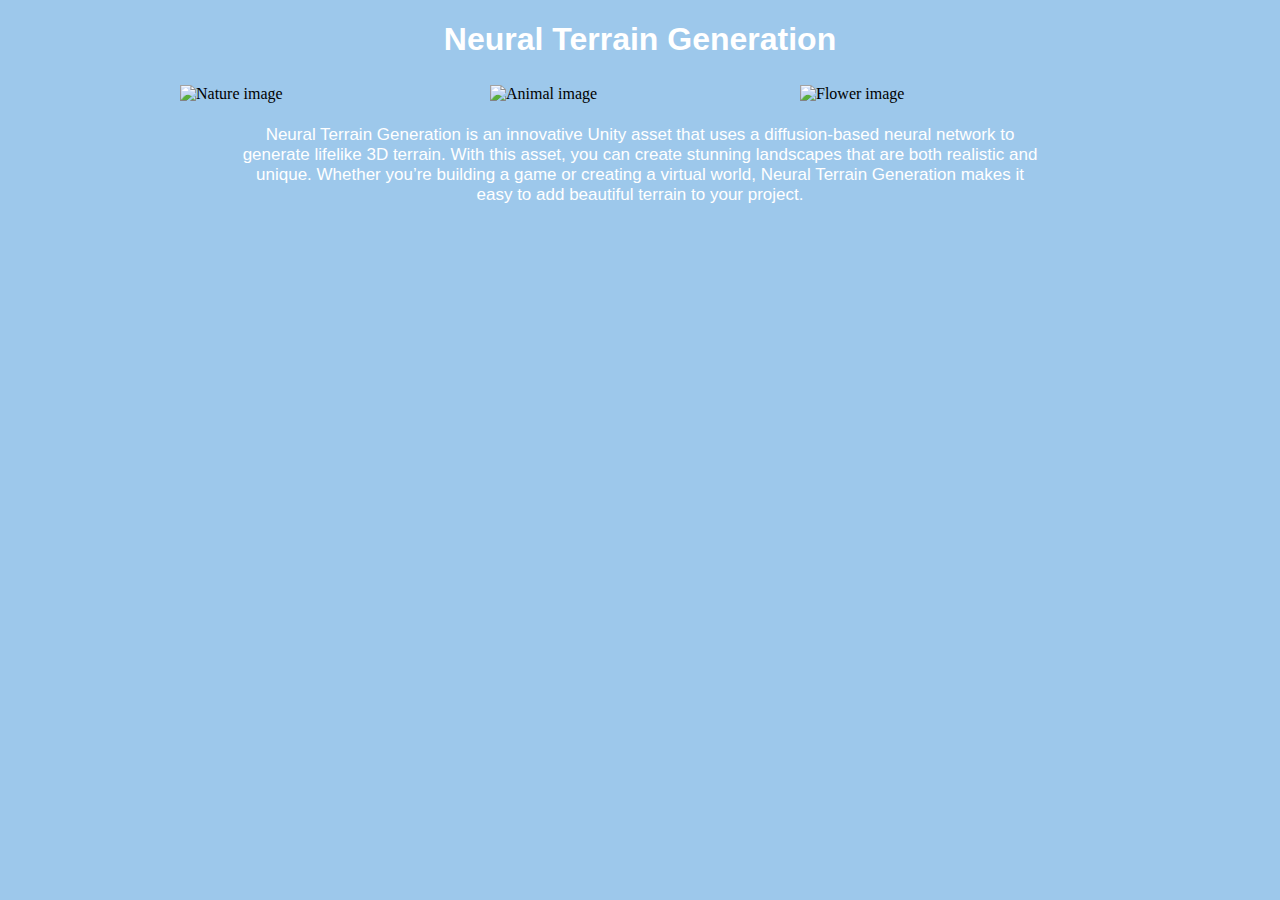
==== index.html @ 0c51635f "Start of homepage." ====
<!DOCTYPE html>
<html lang="en">
<head>
    <style>
    body {
        background-color: rgb(157, 200, 235);
    }

    h1 {
        color: rgb(255, 255, 255);
        text-align: center;
        font-family: Arial, Helvetica, sans-serif;
    }

    iframe {
        display: block;
        margin-left: auto;
        margin-right: auto;
    }

    p {
        color: rgb(255, 255, 255);
        font-family: Arial, Helvetica, sans-serif;
        font-size: 17px;
        text-align: center;
    }

    .container {
        max-width: 800px;
        margin: 0 auto; /* this centers the container horizontally */
        display: flex; /* this makes the container a flexbox */
        justify-content: center; /* this centers the flex items horizontally */
        align-items: center; /* this centers the flex items vertically */
    }

    .flexbox {
        display: flex; /* this makes the flexbox a flex container */
        flex-wrap: wrap; /* this allows the flex items to wrap to the next line */
        justify-content: center; /* this centers the flex items horizontally */
    }

    .flexbox img {
        width: 100%; /* this makes the images responsive */
        height: auto; /* this preserves the aspect ratio of the images */
        max-width: 300px; /* this limits the maximum width of the images */
        margin: 5px; /* this adds some margin around the images */
    }
    </style>
</head>
<body>
    <h1>Neural Terrain Generation</h1>

    <div class="flexbox">
        <img src="https://source.unsplash.com/random/300x200?nature" alt="Nature image">
        <img src="https://source.unsplash.com/random/300x200?animal" alt="Animal image">
        <img src="https://source.unsplash.com/random/300x200?flower" alt="Flower image">
    </div>

    <div class="container">
    <p>
        Neural Terrain Generation is an innovative Unity asset that uses a diffusion-based 
        neural network to generate lifelike 3D terrain. With this asset, you can create stunning 
        landscapes that are both realistic and unique. Whether you’re building a game or creating 
        a virtual world, Neural Terrain Generation makes it easy to add beautiful terrain to your project.
    </p>
    </div>
</body>
</html>
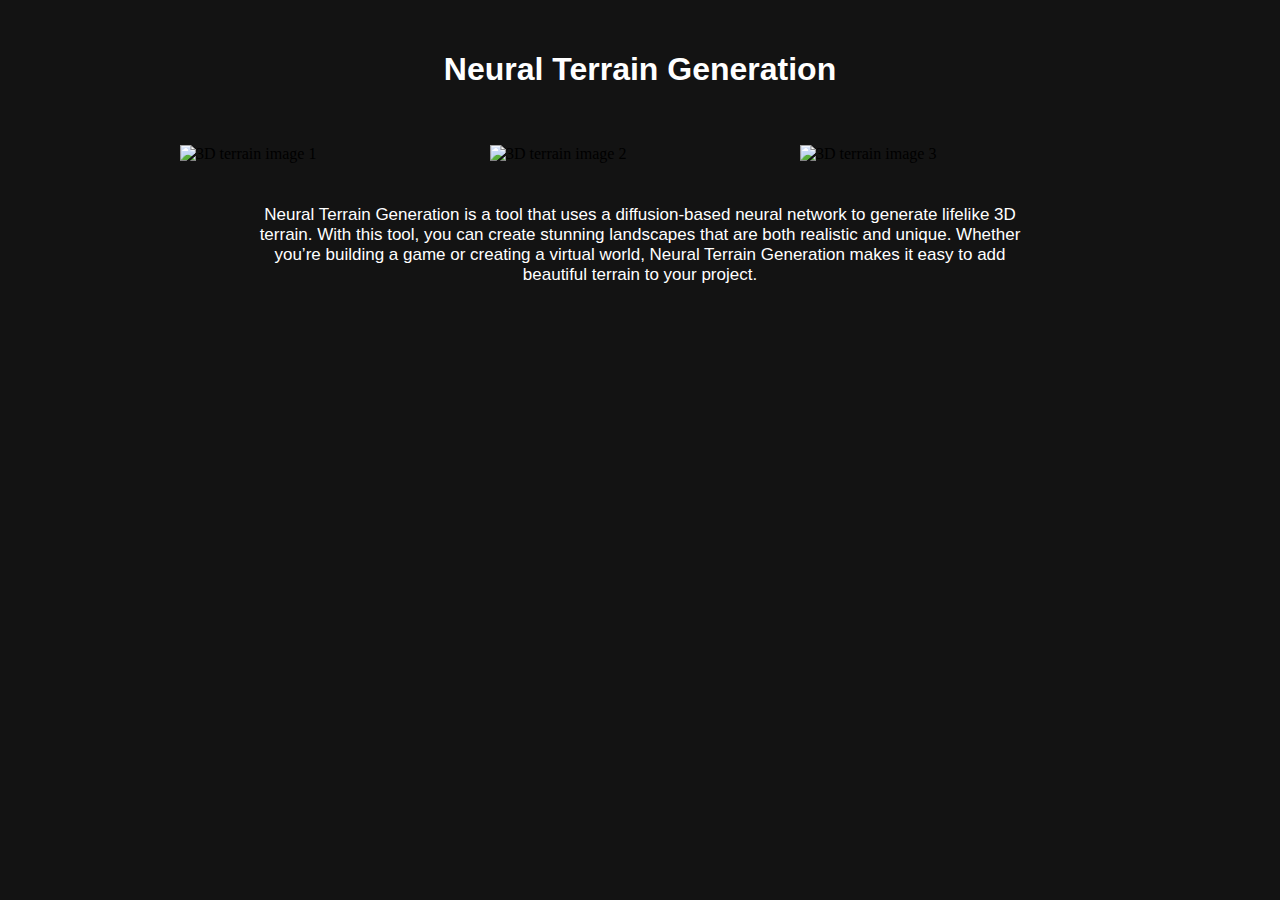
==== commit 173bb7ad: "Basic homepage." ====
--- a/index.html
+++ b/index.html
@@ -1,68 +1,35 @@
 <!DOCTYPE html>
 <html lang="en">
 <head>
-    <style>
-    body {
-        background-color: rgb(157, 200, 235);
-    }
-
-    h1 {
-        color: rgb(255, 255, 255);
-        text-align: center;
-        font-family: Arial, Helvetica, sans-serif;
-    }
-
-    iframe {
-        display: block;
-        margin-left: auto;
-        margin-right: auto;
-    }
-
-    p {
-        color: rgb(255, 255, 255);
-        font-family: Arial, Helvetica, sans-serif;
-        font-size: 17px;
-        text-align: center;
-    }
-
-    .container {
-        max-width: 800px;
-        margin: 0 auto; /* this centers the container horizontally */
-        display: flex; /* this makes the container a flexbox */
-        justify-content: center; /* this centers the flex items horizontally */
-        align-items: center; /* this centers the flex items vertically */
-    }
-
-    .flexbox {
-        display: flex; /* this makes the flexbox a flex container */
-        flex-wrap: wrap; /* this allows the flex items to wrap to the next line */
-        justify-content: center; /* this centers the flex items horizontally */
-    }
-
-    .flexbox img {
-        width: 100%; /* this makes the images responsive */
-        height: auto; /* this preserves the aspect ratio of the images */
-        max-width: 300px; /* this limits the maximum width of the images */
-        margin: 5px; /* this adds some margin around the images */
-    }
-    </style>
+    <meta name="author" content="Hayden Donnelly">
+    <meta name="title" content="Neural Terrain Generation">
+    <title>Neural Terrain Generation</title>
+    <link rel="stylesheet" href="style.css">
 </head>
 <body>
     <h1>Neural Terrain Generation</h1>
 
     <div class="flexbox">
-        <img src="https://source.unsplash.com/random/300x200?nature" alt="Nature image">
-        <img src="https://source.unsplash.com/random/300x200?animal" alt="Animal image">
-        <img src="https://source.unsplash.com/random/300x200?flower" alt="Flower image">
+        <img src="./images/terrain_02.png" alt="3D terrain image 1">
+        <img src="./images/terrain_01.png" alt="3D terrain image 2">
+        <img src="./images/terrain_03.png" alt="3D terrain image 3">
     </div>
 
     <div class="container">
     <p>
-        Neural Terrain Generation is an innovative Unity asset that uses a diffusion-based 
-        neural network to generate lifelike 3D terrain. With this asset, you can create stunning 
+        Neural Terrain Generation is a tool that uses a diffusion-based 
+        neural network to generate lifelike 3D terrain. With this tool, you can create stunning 
         landscapes that are both realistic and unique. Whether you’re building a game or creating 
         a virtual world, Neural Terrain Generation makes it easy to add beautiful terrain to your project.
     </p>
     </div>
+
+    <iframe 
+        width="560" 
+        height="315" 
+        src="https://www.youtube.com/embed/MZakPuXyquk?modestbranding=1"
+        frameborder="0" 
+        allowfullscreen
+    ></iframe>
 </body>
 </html>--- a/style.css
+++ b/style.css
@@ -0,0 +1,47 @@
+body {
+    background-color: rgb(19, 19, 19);
+}
+
+h1 {
+    color: rgb(255, 255, 255);
+    text-align: center;
+    font-family: Arial, Helvetica, sans-serif;
+    padding-top: 30px;
+    padding-bottom: 30px;
+}
+
+iframe {
+    display: block;
+    margin-left: auto;
+    margin-right: auto;
+}
+
+p {
+    color: rgb(255, 255, 255);
+    font-family: Arial, Helvetica, sans-serif;
+    font-size: 17px;
+    text-align: center;
+    padding-top: 20px;
+    padding-bottom: 20px;
+}
+
+.container {
+    max-width: 800px;
+    margin: 0 auto; /* this centers the container horizontally */
+    display: flex; /* this makes the container a flexbox */
+    justify-content: center; /* this centers the flex items horizontally */
+    align-items: center; /* this centers the flex items vertically */
+}
+
+.flexbox {
+    display: flex; /* this makes the flexbox a flex container */
+    flex-wrap: wrap; /* this allows the flex items to wrap to the next line */
+    justify-content: center; /* this centers the flex items horizontally */
+}
+
+.flexbox img {
+    width: 100%; /* this makes the images responsive */
+    height: auto; /* this preserves the aspect ratio of the images */
+    max-width: 300px; /* this limits the maximum width of the images */
+    margin: 5px; /* this adds some margin around the images */
+}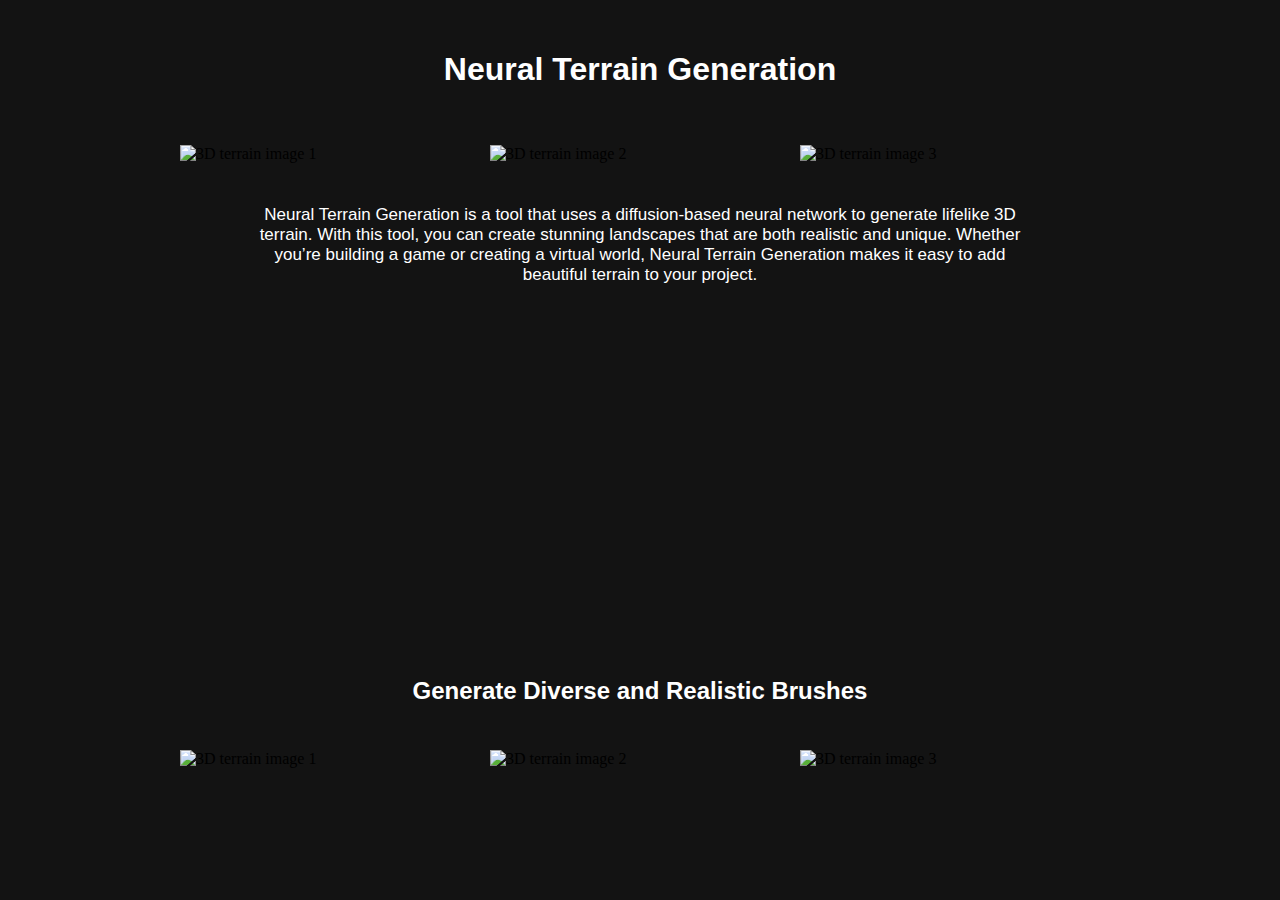
==== commit 790eef40: "Added start of brush section." ====
--- a/index.html
+++ b/index.html
@@ -27,9 +27,17 @@
     <iframe 
         width="560" 
         height="315" 
-        src="https://www.youtube.com/embed/MZakPuXyquk?modestbranding=1"
+        src="https://www.youtube.com/embed/MZakPuXyquk?modestbranding=1&rel=0"
         frameborder="0" 
         allowfullscreen
     ></iframe>
+    
+    <h2>Generate Diverse and Realistic Brushes</h2>
+
+    <div class="flexbox">
+        <img src="./images/heightmap_brush_01.png" alt="3D terrain image 1">
+        <img src="./images/heightmap_brush_02.png" alt="3D terrain image 2">
+        <img src="./images/heightmap_brush_03.png" alt="3D terrain image 3">
+    </div>
 </body>
 </html>--- a/style.css
+++ b/style.css
@@ -10,10 +10,18 @@
     padding-bottom: 30px;
 }
 
+h2 {
+    color: rgb(255, 255, 255);
+    text-align: center;
+    font-family: Arial, Helvetica, sans-serif;
+    padding-bottom: 20px;
+}
+
 iframe {
     display: block;
     margin-left: auto;
     margin-right: auto;
+    padding-bottom: 20px;
 }
 
 p {
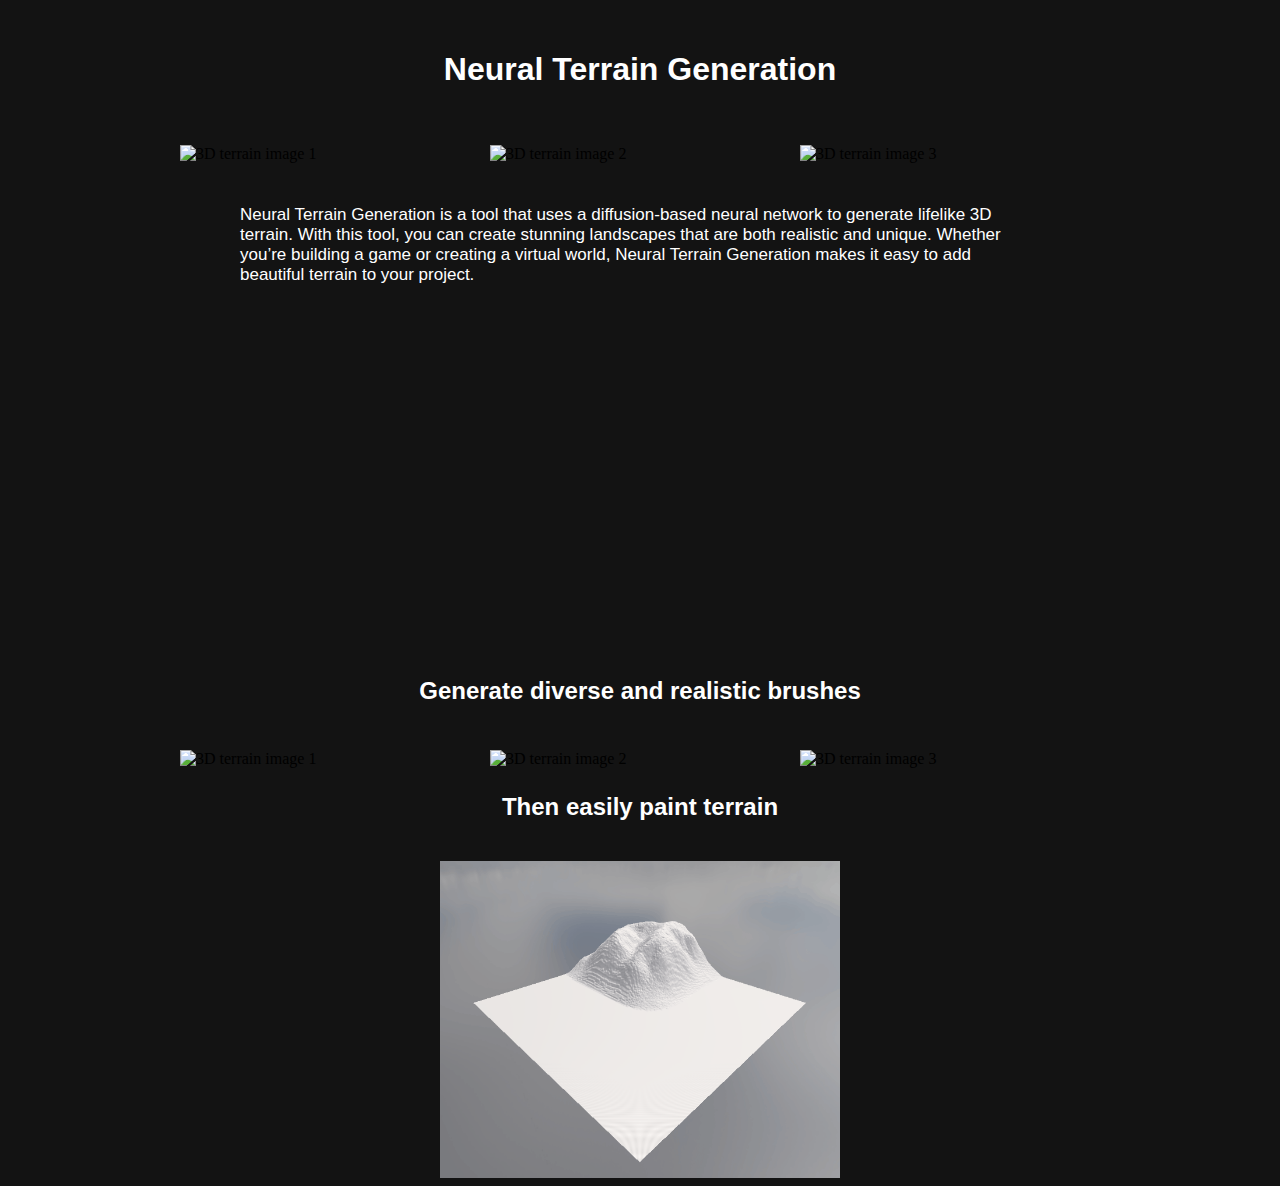
==== commit 53de215b: "Added brush gif." ====
--- a/index.html
+++ b/index.html
@@ -8,7 +8,6 @@
 </head>
 <body>
     <h1>Neural Terrain Generation</h1>
-
     <div class="flexbox">
         <img src="./images/terrain_02.png" alt="3D terrain image 1">
         <img src="./images/terrain_01.png" alt="3D terrain image 2">
@@ -32,12 +31,17 @@
         allowfullscreen
     ></iframe>
     
-    <h2>Generate Diverse and Realistic Brushes</h2>
+    <h2>Generate diverse and realistic brushes</h2>
 
     <div class="flexbox">
         <img src="./images/heightmap_brush_01.png" alt="3D terrain image 1">
         <img src="./images/heightmap_brush_02.png" alt="3D terrain image 2">
         <img src="./images/heightmap_brush_03.png" alt="3D terrain image 3">
     </div>
+
+    <h2>Then easily paint terrain</h2>
+    <div class="container">
+        <img src="./images/brush_showcase.gif" class="brush-gif" alt="GIF showing terrain being created with brushes">
+    </div>
 </body>
 </html>--- a/style.css
+++ b/style.css
@@ -28,7 +28,6 @@
     color: rgb(255, 255, 255);
     font-family: Arial, Helvetica, sans-serif;
     font-size: 17px;
-    text-align: center;
     padding-top: 20px;
     padding-bottom: 20px;
 }
@@ -52,4 +51,8 @@
     height: auto; /* this preserves the aspect ratio of the images */
     max-width: 300px; /* this limits the maximum width of the images */
     margin: 5px; /* this adds some margin around the images */
+}
+
+.brush-gif {
+    width: 400px;
 }